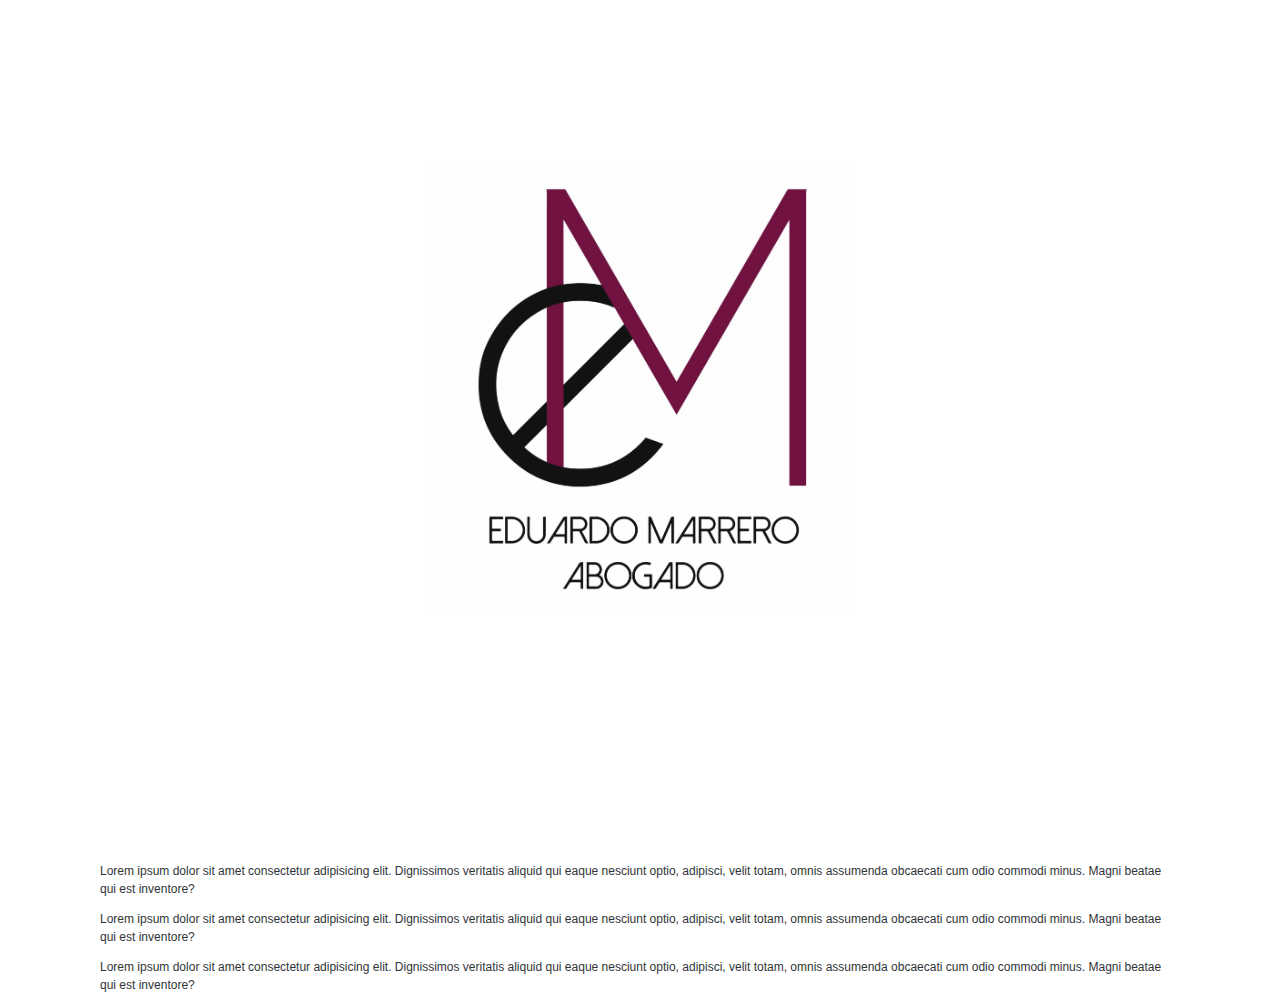
==== plantilla.html @ 5e47f318 "Añadida siguiente pagina para la primera visualñización con el cliente" ====
<!DOCTYPE html>
<html lang="en">

<head>
    <meta charset="UTF-8">
    <meta name="viewport" content="width=device-width, initial-scale=1.0">
    <meta http-equiv="X-UA-Compatible" content="ie=edge">
    <meta name="description" content="Asesoramiento jurídico y mediación" />
    <meta name="keywords" content="" />
    <link rel="stylesheet" href="https://maxcdn.bootstrapcdn.com/bootstrap/4.0.0/css/bootstrap.min.css" integrity="sha384-Gn5384xqQ1aoWXA+058RXPxPg6fy4IWvTNh0E263XmFcJlSAwiGgFAW/dAiS6JXm" crossorigin="anonymous">
    <link rel="stylesheet" href="css/style.css" type="text/css" />
    <title>Plantilla</title>
</head>

<body class="main--background">
    <div class="grid capa--opaca">
        <header class="grid--content">
            <div class="logo--index">
                <img src="./res-em-abogados/LOGO COLOR.jpg" alt="logo " />
            </div>
        </header>

        <section class="grid--content">
            <div>
                <p>Lorem ipsum dolor sit amet consectetur adipisicing elit. Dignissimos veritatis aliquid qui eaque nesciunt optio, adipisci, velit totam, omnis assumenda obcaecati cum odio commodi minus. Magni beatae qui est inventore?
                </p>
            </div>
            <div>
                <p>Lorem ipsum dolor sit amet consectetur adipisicing elit. Dignissimos veritatis aliquid qui eaque nesciunt optio, adipisci, velit totam, omnis assumenda obcaecati cum odio commodi minus. Magni beatae qui est inventore?
                </p>
            </div>
            <div>
                <p>Lorem ipsum dolor sit amet consectetur adipisicing elit. Dignissimos veritatis aliquid qui eaque nesciunt optio, adipisci, velit totam, omnis assumenda obcaecati cum odio commodi minus. Magni beatae qui est inventore?
                </p>
            </div>



        </section>

    </div>
</body>

</html>
---- css/style.css ----
* {
    box-sizing: border-box
}

html {
    font-family: 'Courier New', Courier, monospace;
    font-size: 12px;
}

body {}

h1 {}

h2 {
    /* color: white; */
}

p {
    /* color: white; */
}

.main--background {
    background-image: url(../res-em-abogados/FONDO\ 2.jpg);
    background-position-x: 400px;
    background-attachment: fixed;
    background-position: center;
    background-repeat: no-repeat;
    background-size: cover;
}

.capa--opaca {
    background-color: white;
    opacity: 0.93;
}


/* Reglas de ajustes de la web. Para verla correctamente */

.grid {
    display: grid;
    grid-template-columns: minmax(1em, 1fr) minmax(0, 90rem) minmax(1em, 1fr);
}

.grid--fullview {
    grid-column: 1/4;
}

.grid--content {
    grid-column: 2/3;
}


/* Estilos de las pagina completa */


/* Header */

.logo--index {
    margin-top: 15%;
    height: 700px;
    text-align: center;
}

.logo--index>img {
    max-width: 40%;
}


/* Seccion del navegador */

.subgrid--nav {
    display: grid;
    grid-template-columns: repeat(2, 1fr);
    justify-items: center;
    align-items: center;
    height: 400px;
}

.section--background {
    background-color: #770431;
}

.btn--dropdown {
    background: white;
    border: 1px solid #520321;
    color: #770431;
    text-decoration: none;
    padding: 20% 40%;
}

.btn--dropdown:hover {
    text-decoration: none;
    color: #520321;
}

.btn--dropdown_list {
    padding: 20% 70%;
}


/* Seccion quienes somos */

.seccion--titulo {
    text-align: center;
    padding: 50px;
}

.subgrid--quienes {
    display: grid;
    grid-template-columns: repeat(2, 1fr);
    grid-gap: 100px;
    text-justify: distribute-all-lines;
}


/* Seccion contactanos */

.contacto--info {
    text-align: center;
}

.contacto--info>img {
    max-width: 40%;
}
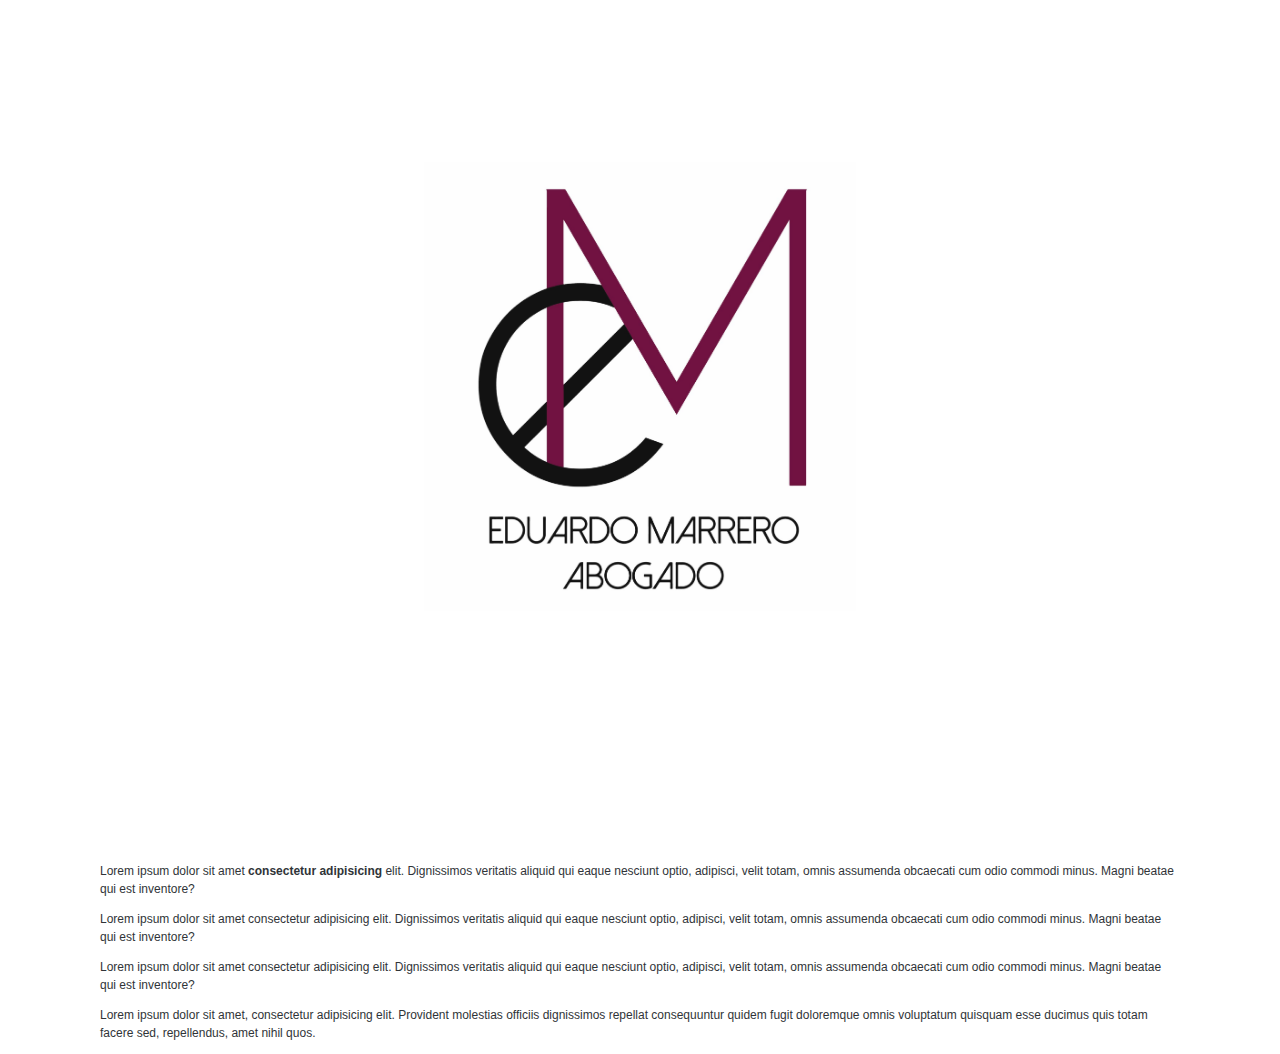
==== commit 31a72ac2: "Pequeños ajustes" ====
--- a/plantilla.html
+++ b/plantilla.html
@@ -22,7 +22,7 @@
 
         <section class="grid--content">
             <div>
-                <p>Lorem ipsum dolor sit amet consectetur adipisicing elit. Dignissimos veritatis aliquid qui eaque nesciunt optio, adipisci, velit totam, omnis assumenda obcaecati cum odio commodi minus. Magni beatae qui est inventore?
+                <p>Lorem ipsum dolor sit amet <strong>consectetur adipisicing</strong> elit. Dignissimos veritatis aliquid qui eaque nesciunt optio, adipisci, velit totam, omnis assumenda obcaecati cum odio commodi minus. Magni beatae qui est inventore?
                 </p>
             </div>
             <div>
@@ -38,6 +38,14 @@
 
         </section>
 
+
+        <footer class="grid--content">
+            <p>Lorem ipsum dolor sit amet, consectetur adipisicing elit. Provident molestias officiis dignissimos repellat consequuntur quidem fugit doloremque omnis voluptatum quisquam esse ducimus quis totam facere sed, repellendus, amet nihil quos.</p>
+        </footer>
+
+
+
+
     </div>
 </body>
 
--- a/css/style.css
+++ b/css/style.css
@@ -121,4 +121,19 @@
 
 .contacto--info>img {
     max-width: 40%;
+}
+
+
+/* Footer */
+
+.subgrid--footer {
+    display: grid;
+    grid-template-columns: repeat(2, 1fr);
+    justify-items: center;
+    align-items: center;
+    height: 400px;
+}
+
+.style--footer {
+    background-color: gray;
 }